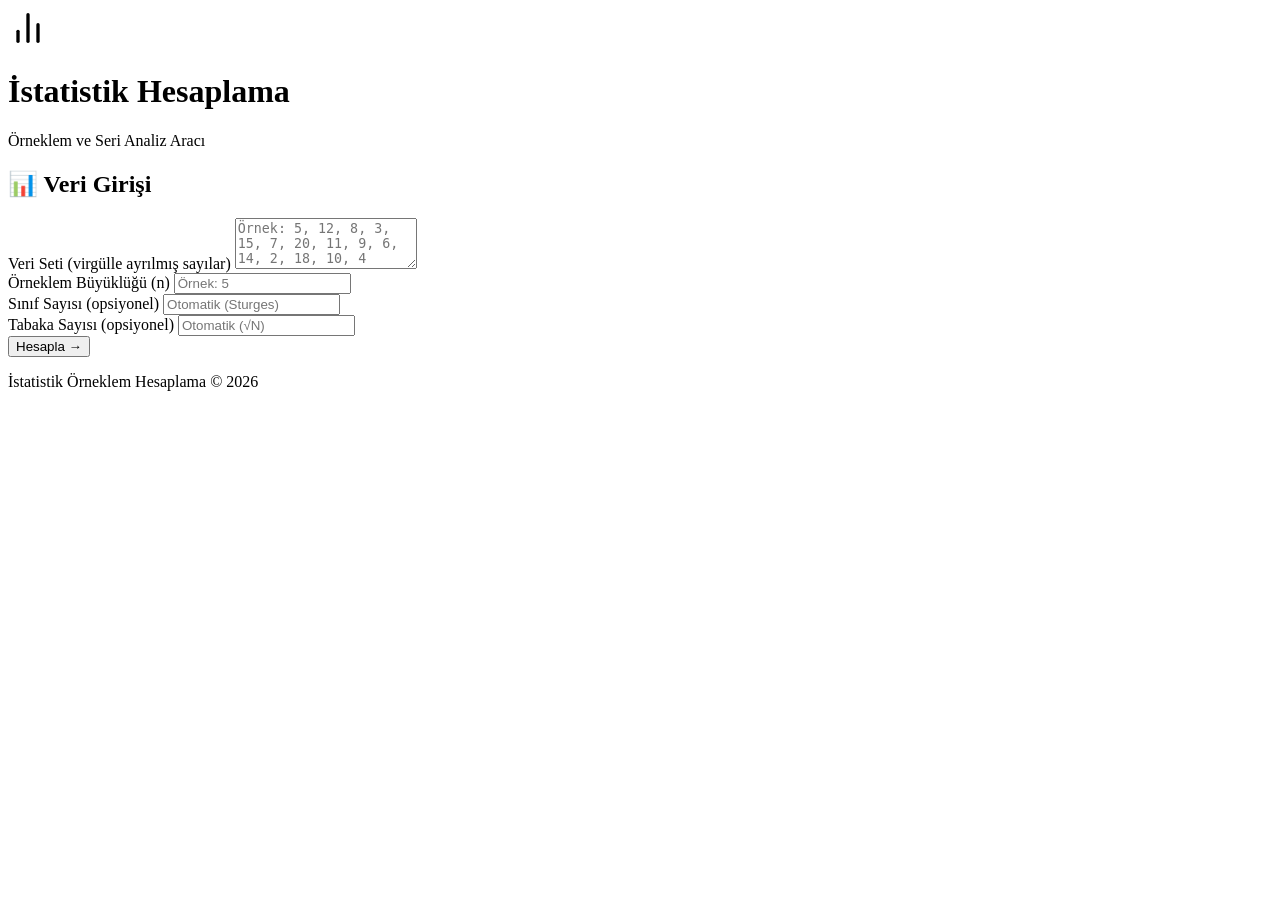
==== src/main/resources/static/index.html @ 5cc48fdd "All project files uploaded." ====
<!DOCTYPE html>
<html lang="tr">
<head>
    <meta charset="UTF-8">
    <meta name="viewport" content="width=device-width, initial-scale=1.0">
    <title>İstatistik Örneklem Hesaplama</title>
    <meta name="description" content="Basit Rastgele Örneklem, Sistematik Örneklem, Basit Seri, Frekans Serisi ve Frekans Tablosu hesaplama uygulaması.">
    <link rel="preconnect" href="https://fonts.googleapis.com">
    <link rel="preconnect" href="https://fonts.gstatic.com" crossorigin>
    <link href="https://fonts.googleapis.com/css2?family=Inter:wght@300;400;500;600;700;800&display=swap" rel="stylesheet">
    <link rel="stylesheet" href="/css/style.css">
</head>
<body>
    <!-- Animated background particles -->
    <div class="bg-particles">
        <div class="particle"></div>
        <div class="particle"></div>
        <div class="particle"></div>
        <div class="particle"></div>
        <div class="particle"></div>
        <div class="particle"></div>
    </div>

    <div class="container">
        <!-- Header -->
        <header class="header">
            <div class="header-icon">
                <svg width="40" height="40" viewBox="0 0 24 24" fill="none" stroke="currentColor" stroke-width="2" stroke-linecap="round" stroke-linejoin="round">
                    <line x1="18" y1="20" x2="18" y2="10"></line>
                    <line x1="12" y1="20" x2="12" y2="4"></line>
                    <line x1="6" y1="20" x2="6" y2="14"></line>
                </svg>
            </div>
            <h1>İstatistik Hesaplama</h1>
            <p class="subtitle">Örneklem ve Seri Analiz Aracı</p>
        </header>

        <!-- Input Section -->
        <section class="card input-card" id="input-section">
            <h2 class="card-title">
                <span class="card-icon">📊</span>
                Veri Girişi
            </h2>
            <div class="form-group">
                <label for="dataInput">Veri Seti <span class="hint">(virgülle ayrılmış sayılar)</span></label>
                <textarea id="dataInput" placeholder="Örnek: 5, 12, 8, 3, 15, 7, 20, 11, 9, 6, 14, 2, 18, 10, 4" rows="3"></textarea>
            </div>
            <div class="form-row form-row-3">
                <div class="form-group">
                    <label for="sampleSize">Örneklem Büyüklüğü (n)</label>
                    <input type="number" id="sampleSize" placeholder="Örnek: 5" min="1">
                </div>
                <div class="form-group">
                    <label for="classCount">Sınıf Sayısı <span class="hint">(opsiyonel)</span></label>
                    <input type="number" id="classCount" placeholder="Otomatik (Sturges)" min="1">
                </div>
                <div class="form-group">
                    <label for="strataCount">Tabaka Sayısı <span class="hint">(opsiyonel)</span></label>
                    <input type="number" id="strataCount" placeholder="Otomatik (√N)" min="2">
                </div>
            </div>
            <button id="calculateBtn" class="btn-calculate" onclick="calculate()">
                <span class="btn-text">Hesapla</span>
                <span class="btn-icon">→</span>
            </button>
            <div id="errorMessage" class="error-message" style="display:none;"></div>
        </section>

        <!-- Results Section -->
        <div id="results" class="results-wrapper" style="display:none;">

            <!-- Basit Rastgele Örneklem -->
            <section class="card result-card" id="section-bro">
                <h2 class="card-title">
                    <span class="card-icon">🎲</span>
                    Basit Rastgele Örneklem
                </h2>
                <p class="card-description">Veri setinden rastgele seçilen <strong id="bro-count"></strong> birim</p>
                <div class="table-wrapper">
                    <table id="table-bro">
                        <thead><tr><th>Sıra</th><th>Değer</th></tr></thead>
                        <tbody></tbody>
                    </table>
                </div>
            </section>

            <!-- Sistematik Örneklem -->
            <section class="card result-card" id="section-so">
                <h2 class="card-title">
                    <span class="card-icon">📐</span>
                    Sistematik Örneklem
                </h2>
                <p class="card-description">Her <strong id="so-k"></strong>. birim seçilerek oluşturulan örneklem</p>
                <div class="table-wrapper">
                    <table id="table-so">
                        <thead><tr><th>Sıra</th><th>Değer</th></tr></thead>
                        <tbody></tbody>
                    </table>
                </div>
            </section>

            <!-- Tabakalı Örneklem -->
            <section class="card result-card" id="section-to">
                <h2 class="card-title">
                    <span class="card-icon">🏗️</span>
                    Tabakalı Örneklem
                </h2>
                <p class="card-description">Veriler tabakalara ayrılarak her tabakadan oransal seçim yapılmıştır</p>
                <div class="table-wrapper">
                    <table id="table-to">
                        <thead>
                            <tr>
                                <th>Tabaka</th>
                                <th>Tabaka Büyüklüğü</th>
                                <th>Seçilen Adet</th>
                                <th>Seçilen Değerler</th>
                            </tr>
                        </thead>
                        <tbody></tbody>
                    </table>
                </div>
            </section>

            <!-- Basit Seri -->
            <section class="card result-card" id="section-bs">
                <h2 class="card-title">
                    <span class="card-icon">📈</span>
                    Basit Seri
                </h2>
                <p class="card-description">Verilerin küçükten büyüğe sıralanmış hali</p>
                <div class="table-wrapper">
                    <table id="table-bs">
                        <thead><tr><th>Sıra</th><th>Değer</th></tr></thead>
                        <tbody></tbody>
                    </table>
                </div>
            </section>

            <!-- Frekans Serisi -->
            <section class="card result-card" id="section-fs">
                <h2 class="card-title">
                    <span class="card-icon">🔢</span>
                    Frekans Serisi
                </h2>
                <p class="card-description">Her değerin veri setinde kaç kez tekrarlandığı</p>
                <div class="table-wrapper">
                    <table id="table-fs">
                        <thead><tr><th>Değer (xᵢ)</th><th>Frekans (fᵢ)</th></tr></thead>
                        <tbody></tbody>
                    </table>
                </div>
            </section>

            <!-- Frekans Tablosu -->
            <section class="card result-card" id="section-ft">
                <h2 class="card-title">
                    <span class="card-icon">📋</span>
                    Frekans Tablosu
                </h2>
                <p class="card-description">Gruplandırılmış frekans dağılım tablosu</p>
                <div class="table-wrapper">
                    <table id="table-ft">
                        <thead>
                            <tr>
                                <th>Sınıf Aralığı</th>
                                <th>Frekans (fᵢ)</th>
                                <th>Bağıl Frekans (fᵢ/n)</th>
                                <th>Kümülatif Frekans</th>
                                <th>Kümülatif Bağıl Frekans</th>
                            </tr>
                        </thead>
                        <tbody></tbody>
                    </table>
                </div>
            </section>

        </div>
    </div>

    <footer class="footer">
        <p>İstatistik Örneklem Hesaplama &copy; 2026</p>
    </footer>

    <script src="/js/app.js"></script>
</body>
</html>
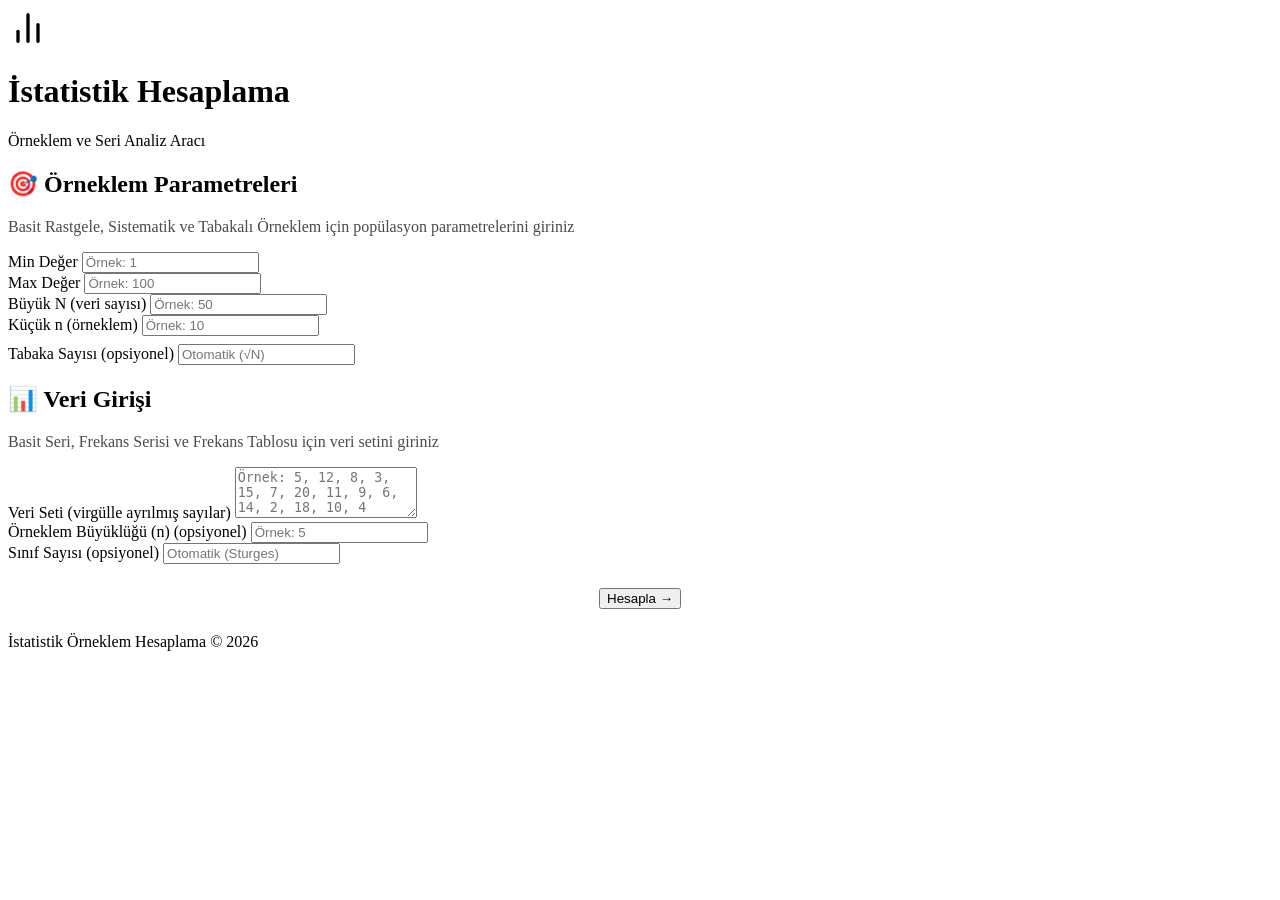
==== commit af10c688: "Kucuk ondalikli sayilarda gorulen hata duzeltildi." ====
--- a/src/main/resources/static/index.html
+++ b/src/main/resources/static/index.html
@@ -35,47 +35,98 @@
             <p class="subtitle">Örneklem ve Seri Analiz Aracı</p>
         </header>
 
-        <!-- Input Section -->
+        <!-- Örneklem Parametreleri (BRO, Sistematik, Tabakalı için) -->
+        <section class="card input-card" id="sampling-section">
+            <h2 class="card-title">
+                <span class="card-icon">🎯</span>
+                Örneklem Parametreleri
+            </h2>
+            <p class="card-description" style="margin-bottom: 1rem; opacity: 0.7;">Basit Rastgele, Sistematik ve Tabakalı Örneklem için popülasyon parametrelerini giriniz</p>
+            <div class="form-row form-row-4">
+                <div class="form-group">
+                    <label for="minValue">Min Değer</label>
+                    <input type="number" id="minValue" placeholder="Örnek: 1" step="any">
+                </div>
+                <div class="form-group">
+                    <label for="maxValue">Max Değer</label>
+                    <input type="number" id="maxValue" placeholder="Örnek: 100" step="any">
+                </div>
+                <div class="form-group">
+                    <label for="populationSize">Büyük N <span class="hint">(veri sayısı)</span></label>
+                    <input type="number" id="populationSize" placeholder="Örnek: 50" min="1">
+                </div>
+                <div class="form-group">
+                    <label for="sampleSize">Küçük n <span class="hint">(örneklem)</span></label>
+                    <input type="number" id="sampleSize" placeholder="Örnek: 10" min="1">
+                </div>
+            </div>
+            <div class="form-row form-row-2" style="margin-top: 0.5rem;">
+                <div class="form-group">
+                    <label for="strataCount">Tabaka Sayısı <span class="hint">(opsiyonel)</span></label>
+                    <input type="number" id="strataCount" placeholder="Otomatik (√N)" min="2">
+                </div>
+                <div class="form-group" style="display: flex; align-items: flex-end;">
+                </div>
+            </div>
+        </section>
+
+        <!-- Input Section (Veri Seti - Basit Seri, Frekans için) -->
         <section class="card input-card" id="input-section">
             <h2 class="card-title">
                 <span class="card-icon">📊</span>
                 Veri Girişi
             </h2>
+            <p class="card-description" style="margin-bottom: 1rem; opacity: 0.7;">Basit Seri, Frekans Serisi ve Frekans Tablosu için veri setini giriniz</p>
             <div class="form-group">
                 <label for="dataInput">Veri Seti <span class="hint">(virgülle ayrılmış sayılar)</span></label>
                 <textarea id="dataInput" placeholder="Örnek: 5, 12, 8, 3, 15, 7, 20, 11, 9, 6, 14, 2, 18, 10, 4" rows="3"></textarea>
             </div>
-            <div class="form-row form-row-3">
-                <div class="form-group">
-                    <label for="sampleSize">Örneklem Büyüklüğü (n)</label>
-                    <input type="number" id="sampleSize" placeholder="Örnek: 5" min="1">
+            <div class="form-row form-row-2">
+                <div class="form-group">
+                    <label for="dataSampleSize">Örneklem Büyüklüğü (n) <span class="hint">(opsiyonel)</span></label>
+                    <input type="number" id="dataSampleSize" placeholder="Örnek: 5" min="1">
                 </div>
                 <div class="form-group">
                     <label for="classCount">Sınıf Sayısı <span class="hint">(opsiyonel)</span></label>
                     <input type="number" id="classCount" placeholder="Otomatik (Sturges)" min="1">
                 </div>
-                <div class="form-group">
-                    <label for="strataCount">Tabaka Sayısı <span class="hint">(opsiyonel)</span></label>
-                    <input type="number" id="strataCount" placeholder="Otomatik (√N)" min="2">
-                </div>
-            </div>
+            </div>
+        </section>
+
+        <!-- Hesapla Butonu -->
+        <div style="text-align: center; margin: 1.5rem 0;">
             <button id="calculateBtn" class="btn-calculate" onclick="calculate()">
                 <span class="btn-text">Hesapla</span>
                 <span class="btn-icon">→</span>
             </button>
-            <div id="errorMessage" class="error-message" style="display:none;"></div>
-        </section>
+        </div>
+        <div id="errorMessage" class="error-message" style="display:none;"></div>
 
         <!-- Results Section -->
         <div id="results" class="results-wrapper" style="display:none;">
 
+            <!-- Üretilen Popülasyon -->
+            <section class="card result-card" id="section-pop">
+                <h2 class="card-title">
+                    <span class="card-icon">🌐</span>
+                    Üretilen Popülasyon
+                </h2>
+                <p class="card-description">Min-Max arasında rastgele üretilen <strong id="pop-count"></strong> birim</p>
+                <div class="table-wrapper">
+                    <table id="table-pop">
+                        <thead><tr><th>Sıra</th><th>Değer</th></tr></thead>
+                        <tbody></tbody>
+                    </table>
+                </div>
+            </section>
+
             <!-- Basit Rastgele Örneklem -->
             <section class="card result-card" id="section-bro">
                 <h2 class="card-title">
                     <span class="card-icon">🎲</span>
                     Basit Rastgele Örneklem
                 </h2>
-                <p class="card-description">Veri setinden rastgele seçilen <strong id="bro-count"></strong> birim</p>
+                <p class="card-description">Popülasyondan rastgele seçilen <strong id="bro-count"></strong> birim</p>
                 <div class="table-wrapper">
                     <table id="table-bro">
                         <thead><tr><th>Sıra</th><th>Değer</th></tr></thead>
@@ -105,7 +156,7 @@
                     <span class="card-icon">🏗️</span>
                     Tabakalı Örneklem
                 </h2>
-                <p class="card-description">Veriler tabakalara ayrılarak her tabakadan oransal seçim yapılmıştır</p>
+                <p class="card-description">Popülasyon tabakalara ayrılarak her tabakadan oransal seçim yapılmıştır</p>
                 <div class="table-wrapper">
                     <table id="table-to">
                         <thead>
@@ -116,6 +167,21 @@
                                 <th>Seçilen Değerler</th>
                             </tr>
                         </thead>
+                        <tbody></tbody>
+                    </table>
+                </div>
+            </section>
+
+            <!-- Veri Seti Örneklemi -->
+            <section class="card result-card" id="section-vso">
+                <h2 class="card-title">
+                    <span class="card-icon">🎯</span>
+                    Veri Seti Örneklemi
+                </h2>
+                <p class="card-description">Veri setinden rastgele seçilen <strong id="vso-count"></strong> birim</p>
+                <div class="table-wrapper">
+                    <table id="table-vso">
+                        <thead><tr><th>Sıra</th><th>Değer</th></tr></thead>
                         <tbody></tbody>
                     </table>
                 </div>
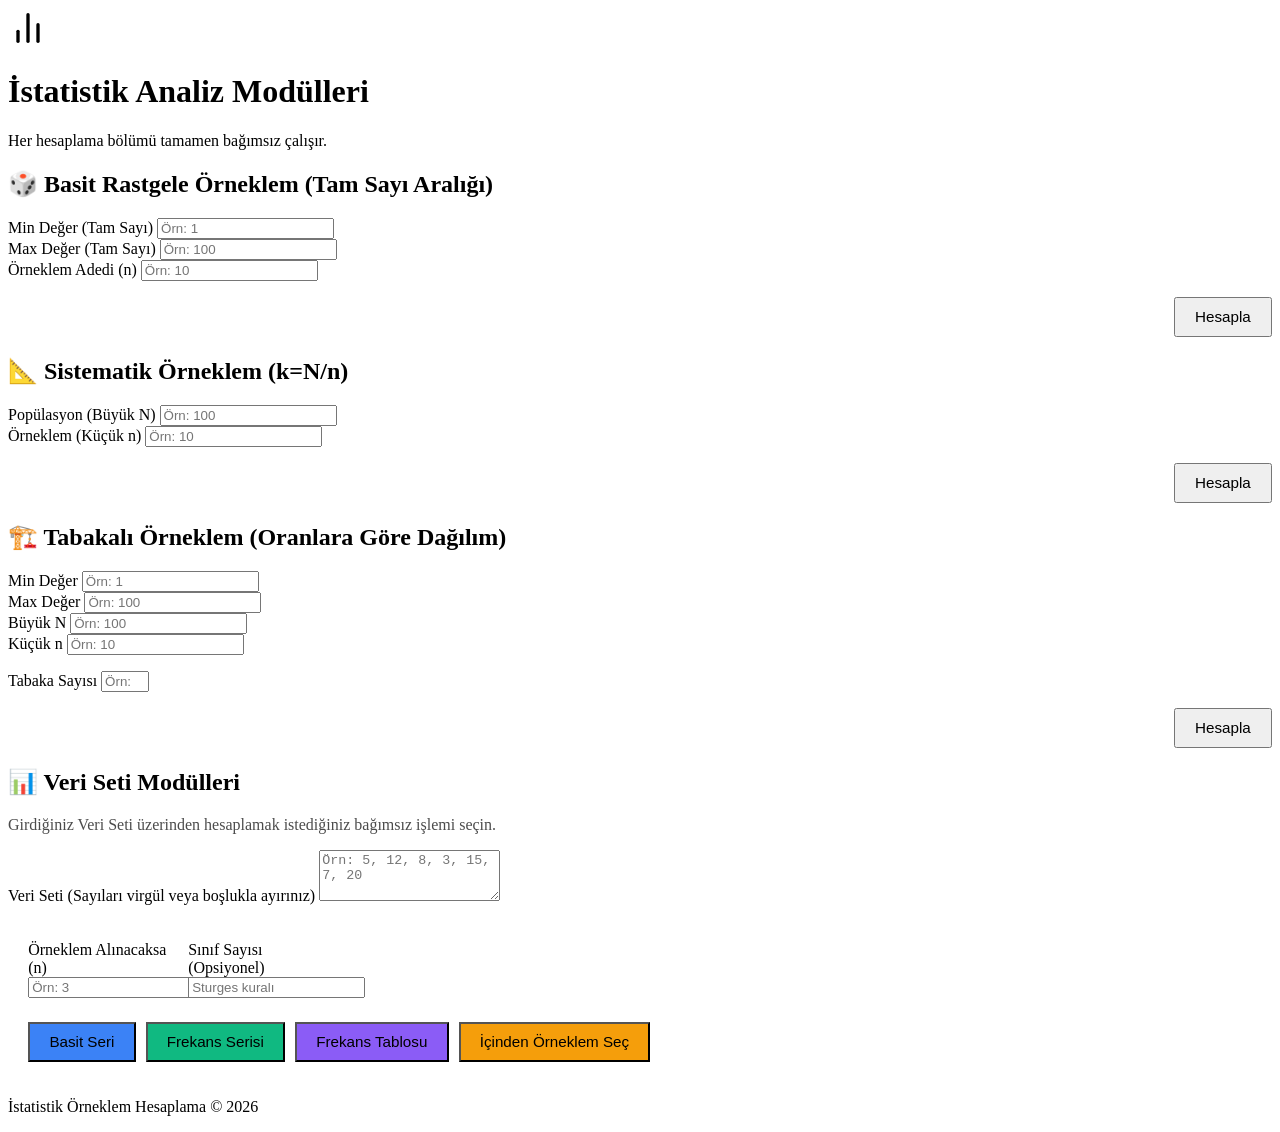
==== commit b69926f2: "feat: implement statistical sampling modules including data request DTOs and frontend calculation lo" ====
--- a/src/main/resources/static/index.html
+++ b/src/main/resources/static/index.html
@@ -9,20 +9,38 @@
     <link rel="preconnect" href="https://fonts.gstatic.com" crossorigin>
     <link href="https://fonts.googleapis.com/css2?family=Inter:wght@300;400;500;600;700;800&display=swap" rel="stylesheet">
     <link rel="stylesheet" href="/css/style.css">
+    <style>
+        .module-result {
+            margin-top: 1.5rem;
+            padding-top: 1.5rem;
+            border-top: 1px solid rgba(255,255,255,0.1);
+            display: none;
+        }
+        .error-msg {
+            color: #ff6b6b;
+            font-size: 0.9rem;
+            margin-top: 0.5rem;
+            display: none;
+        }
+        .action-row {
+            display: flex;
+            justify-content: flex-end;
+            align-items: center;
+            margin-top: 1rem;
+        }
+        .btn-sm {
+            padding: 0.6rem 1.2rem;
+            font-size: 0.95rem;
+        }
+    </style>
 </head>
 <body>
-    <!-- Animated background particles -->
     <div class="bg-particles">
-        <div class="particle"></div>
-        <div class="particle"></div>
-        <div class="particle"></div>
-        <div class="particle"></div>
-        <div class="particle"></div>
-        <div class="particle"></div>
+        <div class="particle"></div><div class="particle"></div><div class="particle"></div>
+        <div class="particle"></div><div class="particle"></div><div class="particle"></div>
     </div>
 
     <div class="container">
-        <!-- Header -->
         <header class="header">
             <div class="header-icon">
                 <svg width="40" height="40" viewBox="0 0 24 24" fill="none" stroke="currentColor" stroke-width="2" stroke-linecap="round" stroke-linejoin="round">
@@ -31,216 +49,153 @@
                     <line x1="6" y1="20" x2="6" y2="14"></line>
                 </svg>
             </div>
-            <h1>İstatistik Hesaplama</h1>
-            <p class="subtitle">Örneklem ve Seri Analiz Aracı</p>
+            <h1>İstatistik Analiz Modülleri</h1>
+            <p class="subtitle">Her hesaplama bölümü tamamen bağımsız çalışır.</p>
         </header>
 
-        <!-- Örneklem Parametreleri (BRO, Sistematik, Tabakalı için) -->
-        <section class="card input-card" id="sampling-section">
-            <h2 class="card-title">
-                <span class="card-icon">🎯</span>
-                Örneklem Parametreleri
-            </h2>
-            <p class="card-description" style="margin-bottom: 1rem; opacity: 0.7;">Basit Rastgele, Sistematik ve Tabakalı Örneklem için popülasyon parametrelerini giriniz</p>
+        <!-- Modül 1: Basit Rastgele Örneklem -->
+        <section class="card input-card" id="mod-br">
+            <h2 class="card-title"><span class="card-icon">🎲</span> Basit Rastgele Örneklem (Tam Sayı Aralığı)</h2>
+            <div class="form-row form-row-3">
+                <div class="form-group">
+                    <label for="brMin">Min Değer (Tam Sayı)</label>
+                    <input type="number" id="brMin" placeholder="Örn: 1">
+                </div>
+                <div class="form-group">
+                    <label for="brMax">Max Değer (Tam Sayı)</label>
+                    <input type="number" id="brMax" placeholder="Örn: 100">
+                </div>
+                <div class="form-group">
+                    <label for="brN">Örneklem Adedi (n)</label>
+                    <input type="number" id="brN" placeholder="Örn: 10" min="1">
+                </div>
+            </div>
+            <div class="action-row">
+                <div id="brError" class="error-msg" style="flex-grow:1; text-align:left;"></div>
+                <button class="btn-calculate btn-sm" onclick="calcBasitRastgele(this)">Hesapla</button>
+            </div>
+            <div class="module-result" id="brResult">
+                <h3 style="margin-bottom:1rem; font-size:1.1rem; color:var(--text-primary);">Sonuçlar (<span id="brCount">0</span> birim)</h3>
+                <div class="table-wrapper">
+                    <table id="brTable"><thead><tr><th>Sıra</th><th>Değer</th></tr></thead><tbody></tbody></table>
+                </div>
+            </div>
+        </section>
+
+        <!-- Modül 2: Sistematik Örneklem -->
+        <section class="card input-card" id="mod-sys">
+            <h2 class="card-title"><span class="card-icon">📐</span> Sistematik Örneklem (k=N/n)</h2>
+            <div class="form-row form-row-2">
+                <div class="form-group">
+                    <label for="sysBuyukN">Popülasyon (Büyük N)</label>
+                    <input type="number" id="sysBuyukN" placeholder="Örn: 100" min="1">
+                </div>
+                <div class="form-group">
+                    <label for="sysKucukN">Örneklem (Küçük n)</label>
+                    <input type="number" id="sysKucukN" placeholder="Örn: 10" min="1">
+                </div>
+            </div>
+            <div class="action-row">
+                <div id="sysError" class="error-msg" style="flex-grow:1; text-align:left;"></div>
+                <button class="btn-calculate btn-sm" onclick="calcSistematik(this)">Hesapla</button>
+            </div>
+            <div class="module-result" id="sysResult">
+                <h3 style="margin-bottom:1rem; font-size:1.1rem; color:var(--text-primary);">Atlama Aralığı: k = <strong id="sysK"></strong></h3>
+                <div class="table-wrapper">
+                    <table id="sysTable"><thead><tr><th>Sıra</th><th>Değer</th></tr></thead><tbody></tbody></table>
+                </div>
+            </div>
+        </section>
+
+        <!-- Modül 3: Tabakalı Örneklem -->
+        <section class="card input-card" id="mod-tab">
+            <h2 class="card-title"><span class="card-icon">🏗️</span> Tabakalı Örneklem (Oranlara Göre Dağılım)</h2>
             <div class="form-row form-row-4">
                 <div class="form-group">
-                    <label for="minValue">Min Değer</label>
-                    <input type="number" id="minValue" placeholder="Örnek: 1" step="any">
-                </div>
-                <div class="form-group">
-                    <label for="maxValue">Max Değer</label>
-                    <input type="number" id="maxValue" placeholder="Örnek: 100" step="any">
-                </div>
-                <div class="form-group">
-                    <label for="populationSize">Büyük N <span class="hint">(veri sayısı)</span></label>
-                    <input type="number" id="populationSize" placeholder="Örnek: 50" min="1">
-                </div>
-                <div class="form-group">
-                    <label for="sampleSize">Küçük n <span class="hint">(örneklem)</span></label>
-                    <input type="number" id="sampleSize" placeholder="Örnek: 10" min="1">
-                </div>
-            </div>
-            <div class="form-row form-row-2" style="margin-top: 0.5rem;">
-                <div class="form-group">
-                    <label for="strataCount">Tabaka Sayısı <span class="hint">(opsiyonel)</span></label>
-                    <input type="number" id="strataCount" placeholder="Otomatik (√N)" min="2">
-                </div>
-                <div class="form-group" style="display: flex; align-items: flex-end;">
-                </div>
-            </div>
-        </section>
-
-        <!-- Input Section (Veri Seti - Basit Seri, Frekans için) -->
-        <section class="card input-card" id="input-section">
-            <h2 class="card-title">
-                <span class="card-icon">📊</span>
-                Veri Girişi
-            </h2>
-            <p class="card-description" style="margin-bottom: 1rem; opacity: 0.7;">Basit Seri, Frekans Serisi ve Frekans Tablosu için veri setini giriniz</p>
-            <div class="form-group">
-                <label for="dataInput">Veri Seti <span class="hint">(virgülle ayrılmış sayılar)</span></label>
-                <textarea id="dataInput" placeholder="Örnek: 5, 12, 8, 3, 15, 7, 20, 11, 9, 6, 14, 2, 18, 10, 4" rows="3"></textarea>
-            </div>
-            <div class="form-row form-row-2">
-                <div class="form-group">
-                    <label for="dataSampleSize">Örneklem Büyüklüğü (n) <span class="hint">(opsiyonel)</span></label>
-                    <input type="number" id="dataSampleSize" placeholder="Örnek: 5" min="1">
-                </div>
-                <div class="form-group">
-                    <label for="classCount">Sınıf Sayısı <span class="hint">(opsiyonel)</span></label>
-                    <input type="number" id="classCount" placeholder="Otomatik (Sturges)" min="1">
-                </div>
-            </div>
-        </section>
-
-        <!-- Hesapla Butonu -->
-        <div style="text-align: center; margin: 1.5rem 0;">
-            <button id="calculateBtn" class="btn-calculate" onclick="calculate()">
-                <span class="btn-text">Hesapla</span>
-                <span class="btn-icon">→</span>
-            </button>
-        </div>
-        <div id="errorMessage" class="error-message" style="display:none;"></div>
-
-        <!-- Results Section -->
-        <div id="results" class="results-wrapper" style="display:none;">
-
-            <!-- Üretilen Popülasyon -->
-            <section class="card result-card" id="section-pop">
-                <h2 class="card-title">
-                    <span class="card-icon">🌐</span>
-                    Üretilen Popülasyon
-                </h2>
-                <p class="card-description">Min-Max arasında rastgele üretilen <strong id="pop-count"></strong> birim</p>
-                <div class="table-wrapper">
-                    <table id="table-pop">
-                        <thead><tr><th>Sıra</th><th>Değer</th></tr></thead>
+                    <label for="tabMin">Min Değer</label>
+                    <input type="number" id="tabMin" placeholder="Örn: 1" step="any">
+                </div>
+                <div class="form-group">
+                    <label for="tabMax">Max Değer</label>
+                    <input type="number" id="tabMax" placeholder="Örn: 100" step="any">
+                </div>
+                <div class="form-group">
+                    <label for="tabBuyukN">Büyük N</label>
+                    <input type="number" id="tabBuyukN" placeholder="Örn: 100" min="1">
+                </div>
+                <div class="form-group">
+                    <label for="tabKucukN">Küçük n</label>
+                    <input type="number" id="tabKucukN" placeholder="Örn: 10" min="1">
+                </div>
+            </div>
+            <div class="form-row form-row-2" style="margin-top: 1rem;">
+                <div class="form-group">
+                    <label for="tabSayisi">Tabaka Sayısı</label>
+                    <input type="number" id="tabSayisi" placeholder="Örn: 3" min="1" max="30" oninput="generateStrataInputs()">
+                </div>
+            </div>
+            
+            <div id="strataRatiosContainer" style="display: none; margin-top: 0.5rem; background:rgba(255,255,255,0.02); padding: 1rem; border-radius: 8px; border: 1px solid rgba(255,255,255,0.05);">
+                <label style="display:block; margin-bottom: 0.8rem; font-size: 0.9rem; color: var(--text-muted);">Tabaka Oranlarını Giriniz (Toplamı otomatik oranlanır)</label>
+                <div id="strataInputsGrid" style="display: grid; grid-template-columns: repeat(auto-fill, minmax(130px, 1fr)); gap: 15px;">
+                    <!-- Dinamik olarak üretilecek input alanları -->
+                </div>
+            </div>
+            <div class="action-row">
+                <div id="tabError" class="error-msg" style="flex-grow:1; text-align:left;"></div>
+                <button class="btn-calculate btn-sm" onclick="calcTabakali(this)">Hesapla</button>
+            </div>
+            <div class="module-result" id="tabResult">
+                <div class="table-wrapper">
+                    <table id="tabTable">
+                        <thead><tr><th>Tabaka Adı</th><th>Tabaka Büyüklüğü</th><th>Seçilen Adet</th><th>Seçilen Değerler</th></tr></thead>
                         <tbody></tbody>
                     </table>
                 </div>
-            </section>
-
-            <!-- Basit Rastgele Örneklem -->
-            <section class="card result-card" id="section-bro">
-                <h2 class="card-title">
-                    <span class="card-icon">🎲</span>
-                    Basit Rastgele Örneklem
-                </h2>
-                <p class="card-description">Popülasyondan rastgele seçilen <strong id="bro-count"></strong> birim</p>
-                <div class="table-wrapper">
-                    <table id="table-bro">
-                        <thead><tr><th>Sıra</th><th>Değer</th></tr></thead>
-                        <tbody></tbody>
-                    </table>
-                </div>
-            </section>
-
-            <!-- Sistematik Örneklem -->
-            <section class="card result-card" id="section-so">
-                <h2 class="card-title">
-                    <span class="card-icon">📐</span>
-                    Sistematik Örneklem
-                </h2>
-                <p class="card-description">Her <strong id="so-k"></strong>. birim seçilerek oluşturulan örneklem</p>
-                <div class="table-wrapper">
-                    <table id="table-so">
-                        <thead><tr><th>Sıra</th><th>Değer</th></tr></thead>
-                        <tbody></tbody>
-                    </table>
-                </div>
-            </section>
-
-            <!-- Tabakalı Örneklem -->
-            <section class="card result-card" id="section-to">
-                <h2 class="card-title">
-                    <span class="card-icon">🏗️</span>
-                    Tabakalı Örneklem
-                </h2>
-                <p class="card-description">Popülasyon tabakalara ayrılarak her tabakadan oransal seçim yapılmıştır</p>
-                <div class="table-wrapper">
-                    <table id="table-to">
-                        <thead>
-                            <tr>
-                                <th>Tabaka</th>
-                                <th>Tabaka Büyüklüğü</th>
-                                <th>Seçilen Adet</th>
-                                <th>Seçilen Değerler</th>
-                            </tr>
-                        </thead>
-                        <tbody></tbody>
-                    </table>
-                </div>
-            </section>
-
-            <!-- Veri Seti Örneklemi -->
-            <section class="card result-card" id="section-vso">
-                <h2 class="card-title">
-                    <span class="card-icon">🎯</span>
-                    Veri Seti Örneklemi
-                </h2>
-                <p class="card-description">Veri setinden rastgele seçilen <strong id="vso-count"></strong> birim</p>
-                <div class="table-wrapper">
-                    <table id="table-vso">
-                        <thead><tr><th>Sıra</th><th>Değer</th></tr></thead>
-                        <tbody></tbody>
-                    </table>
-                </div>
-            </section>
-
-            <!-- Basit Seri -->
-            <section class="card result-card" id="section-bs">
-                <h2 class="card-title">
-                    <span class="card-icon">📈</span>
-                    Basit Seri
-                </h2>
-                <p class="card-description">Verilerin küçükten büyüğe sıralanmış hali</p>
-                <div class="table-wrapper">
-                    <table id="table-bs">
-                        <thead><tr><th>Sıra</th><th>Değer</th></tr></thead>
-                        <tbody></tbody>
-                    </table>
-                </div>
-            </section>
-
-            <!-- Frekans Serisi -->
-            <section class="card result-card" id="section-fs">
-                <h2 class="card-title">
-                    <span class="card-icon">🔢</span>
-                    Frekans Serisi
-                </h2>
-                <p class="card-description">Her değerin veri setinde kaç kez tekrarlandığı</p>
-                <div class="table-wrapper">
-                    <table id="table-fs">
-                        <thead><tr><th>Değer (xᵢ)</th><th>Frekans (fᵢ)</th></tr></thead>
-                        <tbody></tbody>
-                    </table>
-                </div>
-            </section>
-
-            <!-- Frekans Tablosu -->
-            <section class="card result-card" id="section-ft">
-                <h2 class="card-title">
-                    <span class="card-icon">📋</span>
-                    Frekans Tablosu
-                </h2>
-                <p class="card-description">Gruplandırılmış frekans dağılım tablosu</p>
-                <div class="table-wrapper">
-                    <table id="table-ft">
-                        <thead>
-                            <tr>
-                                <th>Sınıf Aralığı</th>
-                                <th>Frekans (fᵢ)</th>
-                                <th>Bağıl Frekans (fᵢ/n)</th>
-                                <th>Kümülatif Frekans</th>
-                                <th>Kümülatif Bağıl Frekans</th>
-                            </tr>
-                        </thead>
-                        <tbody></tbody>
-                    </table>
-                </div>
-            </section>
-
-        </div>
+            </div>
+        </section>
+
+        <!-- Modül 4: Veri Seti Üzerinden İşlemler -->
+        <section class="card input-card" id="mod-data">
+            <h2 class="card-title"><span class="card-icon">📊</span> Veri Seti Modülleri</h2>
+            <p class="card-description" style="margin-bottom: 1rem; opacity: 0.7;">Girdiğiniz Veri Seti üzerinden hesaplamak istediğiniz bağımsız işlemi seçin.</p>
+            <div class="form-group">
+                <label for="dsInput">Veri Seti (Sayıları virgül veya boşlukla ayırınız)</label>
+                <textarea id="dsInput" placeholder="Örn: 5, 12, 8, 3, 15, 7, 20" rows="3"></textarea>
+            </div>
+            
+            <!-- Alt modüller (Sekmeler gibi butonlar) -->
+            <div style="background:rgba(255,255,255,0.03); border-radius:12px; padding:1.2rem; margin-top:1rem; border:1px solid rgba(255,255,255,0.05);">
+                <div style="display:flex; flex-wrap:wrap; gap:10px; align-items:flex-end;">
+                    <div class="form-group" style="margin:0; width:150px;">
+                        <label for="dsSampleN">Örneklem Alınacaksa (n)</label>
+                        <input type="number" id="dsSampleN" placeholder="Örn: 3">
+                    </div>
+                    <div class="form-group" style="margin:0; width:150px;">
+                        <label for="dsClassCount">Sınıf Sayısı (Opsiyonel)</label>
+                        <input type="number" id="dsClassCount" placeholder="Sturges kuralı">
+                    </div>
+                </div>
+                
+                <div style="display:flex; flex-wrap:wrap; gap:10px; margin-top:1.5rem;">
+                    <button class="btn-calculate btn-sm" style="background:#3b82f6" onclick="calcData('basitSeri', this)">Basit Seri</button>
+                    <button class="btn-calculate btn-sm" style="background:#10b981" onclick="calcData('frekansSerisi', this)">Frekans Serisi</button>
+                    <button class="btn-calculate btn-sm" style="background:#8b5cf6" onclick="calcData('frekansTablosu', this)">Frekans Tablosu</button>
+                    <button class="btn-calculate btn-sm" style="background:#f59e0b" onclick="calcData('veriOrneklemi', this)">İçinden Örneklem Seç</button>
+                </div>
+                <div id="dsError" class="error-msg" style="margin-top:0.5rem;"></div>
+            </div>
+
+            <!-- Ortak Dataset Sonuç Alanı -->
+            <div class="module-result" id="dsResult">
+                <h3 id="dsTitle" style="margin-bottom:1rem; font-size:1.1rem; color:var(--text-primary);">Sonuç</h3>
+                <div class="table-wrapper">
+                    <!-- Dinamik tablo eklenecek -->
+                    <div id="dsTableContainer"></div>
+                </div>
+            </div>
+        </section>
+        
     </div>
 
     <footer class="footer">
